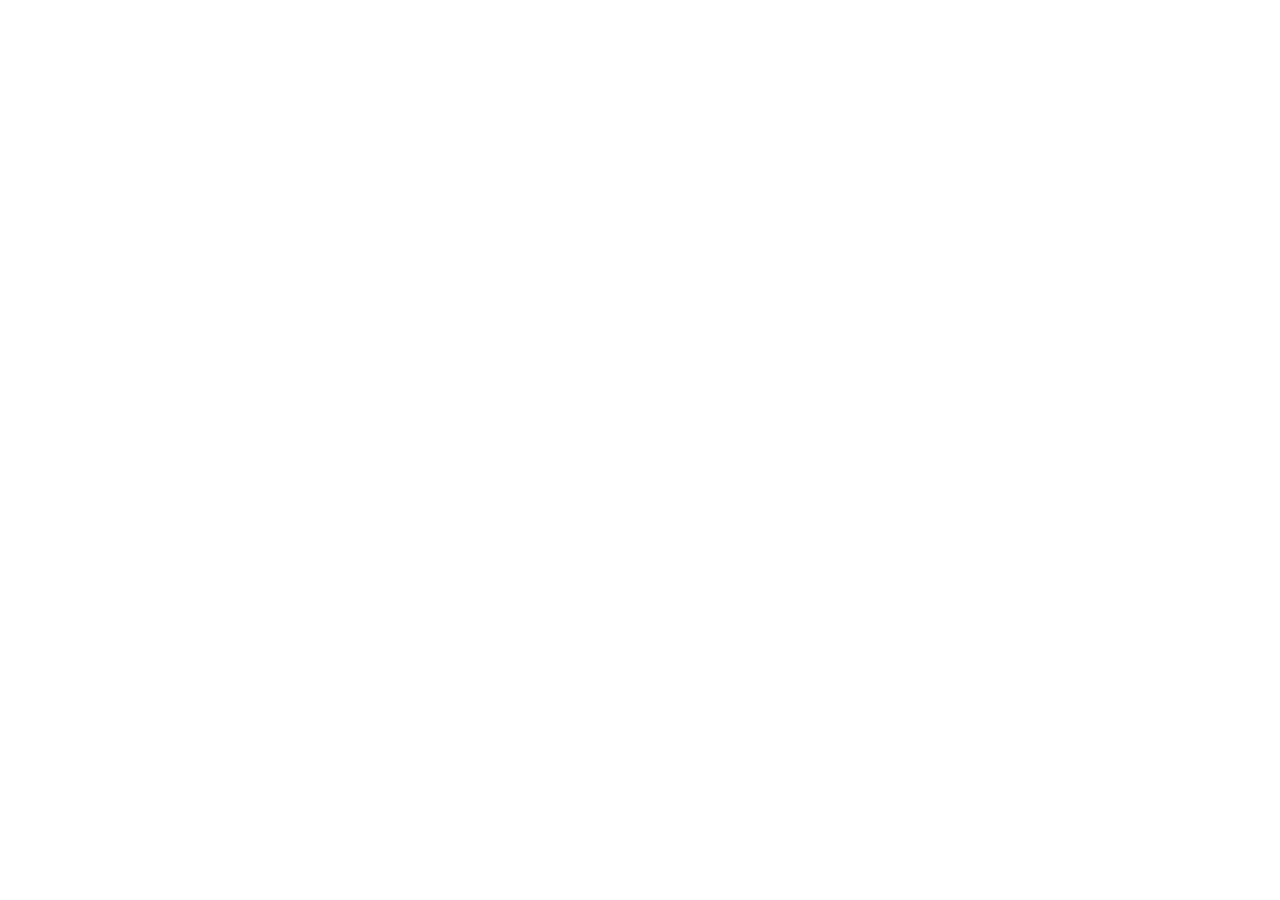
==== index.html @ 0c93229f "first commit" ====
<!DOCTYPE html>
<html lang="en">
<head>
    <meta charset="UTF-8">
    <meta name="viewport" content="width=device-width, initial-scale=1.0">
    <link rel="stylesheet" href="style.css">
    <title>Controle Financeiro</title>
</head>
<body>
    
</body>
</html>
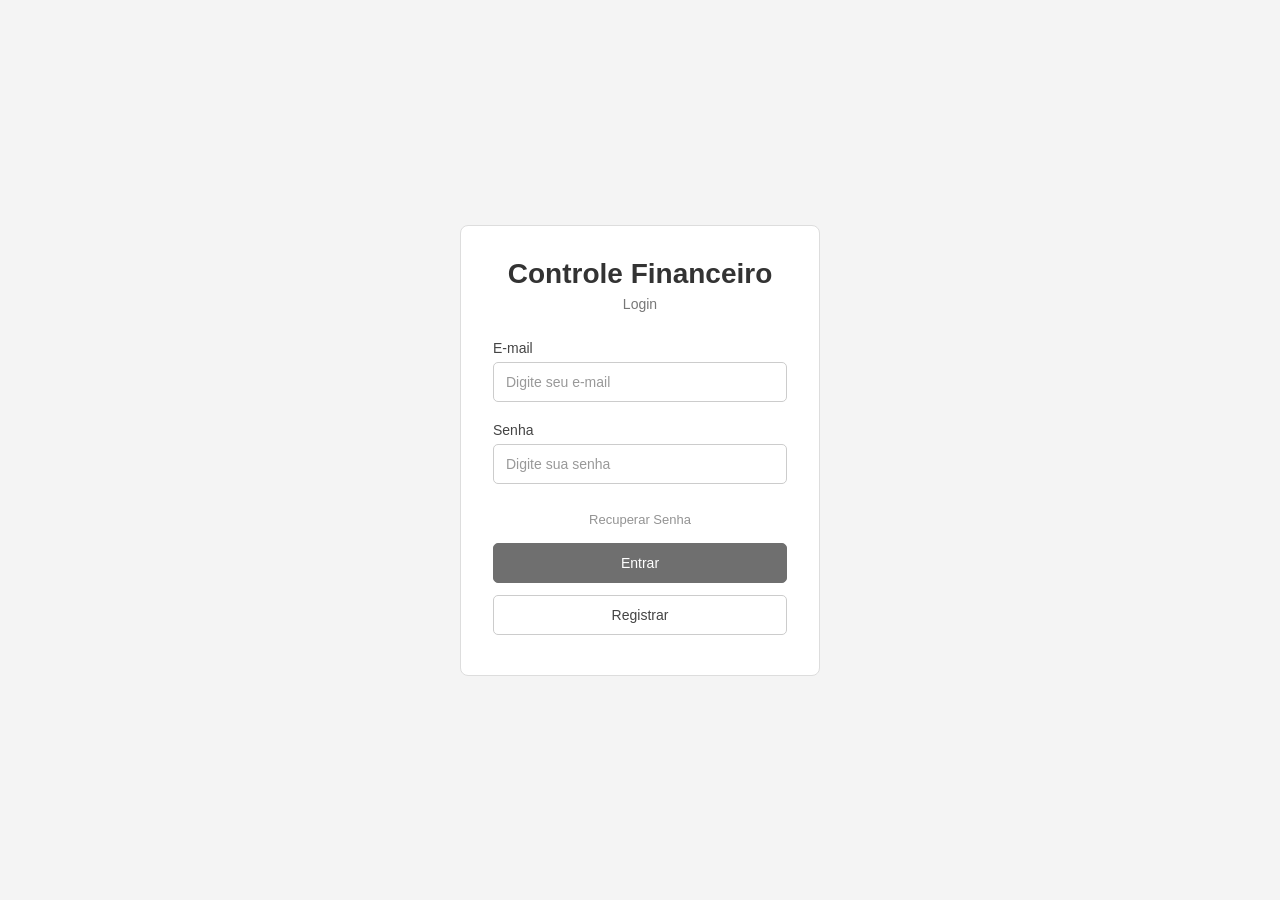
==== commit 37179fed: "primeiras validações do login" ====
--- a/index.html
+++ b/index.html
@@ -3,10 +3,35 @@
 <head>
     <meta charset="UTF-8">
     <meta name="viewport" content="width=device-width, initial-scale=1.0">
+    <title>Login - Controle Financeiro</title>
     <link rel="stylesheet" href="style.css">
-    <title>Controle Financeiro</title>
 </head>
 <body>
-    
+    <form>
+         <div class="titulo">
+            <h1>Controle Financeiro</h1>
+            <p>Login</p>
+        </div>
+        <div class="email">
+            <div><label>E-mail</label></div>
+            <input type="email" id="email" name="email" onchange="validarCampos()" placeholder="Digite seu e-mail"/>
+        </div>
+        <div class="password">
+            <div><label>Senha</label></div>
+            <input type="password" id="password" name="password" onchange="validarCampos()" placeholder="Digite sua senha"/>
+        </div>
+        <div class="recuperar-senha">
+            <button type="button" id="recover-password-button" disabled="true" >Recuperar Senha</button>
+        </div>
+        <div class="entrar">
+            <button type="button" id="login-button" disabled="true">Entrar</button>
+        </div>
+        <div class="registrar">
+            <button type="button">Registrar</button>
+        </div>
+    </form>
 </body>
+
+<script src="index.js"></script>
+
 </html>
--- a/style.css
+++ b/style.css
@@ -0,0 +1,124 @@
+* {
+    margin: 0;
+    padding: 0;
+    box-sizing: border-box;
+}
+
+body {
+    font-family: Arial, sans-serif;
+    background-color: #f4f4f4;
+    min-height: 100vh;
+    display: flex;
+    justify-content: center;
+    align-items: center;
+    color: #333;
+}
+
+form {
+    width: 100%;
+    max-width: 360px;
+    background-color: #ffffff;
+    padding: 32px;
+    border: 1px solid #dddddd;
+    border-radius: 8px;
+}
+
+.titulo {
+    text-align: center;
+    margin-bottom: 28px;
+}
+
+.titulo h1 {
+    font-size: 28px;
+    font-weight: 600;
+    color: #333333;
+    margin-bottom: 6px;
+}
+
+.titulo p {
+    font-size: 14px;
+    color: #777777;
+}
+
+.email,
+.password {
+    margin-bottom: 20px;
+}
+
+label {
+    display: block;
+    margin-bottom: 6px;
+    font-size: 14px;
+    color: #444;
+}
+
+input {
+    width: 100%;
+    padding: 11px 12px;
+    border: 1px solid #cccccc;
+    border-radius: 5px;
+    font-size: 14px;
+    outline: none;
+}
+
+input:focus {
+    border-color: #777777;
+}
+
+input::placeholder {
+    color: #999999;
+}
+
+button {
+    width: 100%;
+    padding: 11px;
+    border-radius: 5px;
+    font-size: 14px;
+    cursor: pointer;
+}
+
+button[disabled] {
+    opacity: 0.7;
+}
+
+.entrar {
+    margin-top: 8px;
+    margin-bottom: 12px;
+}
+
+.entrar button {
+    background-color: #333333;
+    color: #ffffff;
+    border: 1px solid #333333;
+}
+
+.entrar button:hover {
+    background-color: #222222;
+}
+
+.registrar {
+    margin-bottom: 8px;
+}
+
+.registrar button {
+    background-color: #ffffff;
+    color: #444444;
+    border: 1px solid #cccccc;
+}
+
+.registrar button:hover {
+    background-color: #f5f5f5;
+}
+
+.recuperar-senha button {
+    background-color: transparent;
+    color: #666666;
+    border: none;
+    padding: 8px;
+    font-size: 13px;
+}
+
+.recuperar-senha button:hover {
+    color: #222222;
+    text-decoration: underline;
+}
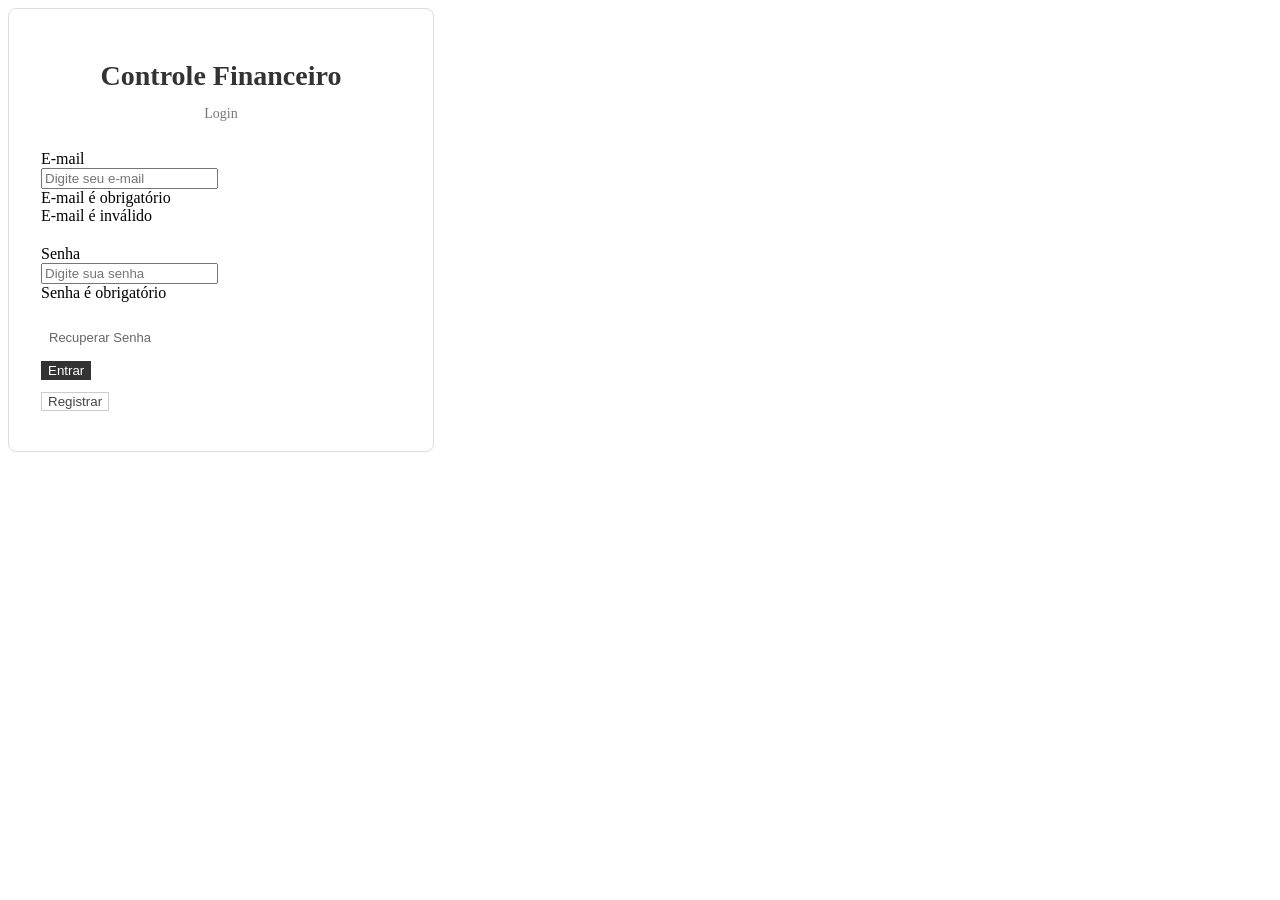
==== commit 07dfb776: "otimizando funções de alternação de erros, criando estilo global" ====
--- a/index.html
+++ b/index.html
@@ -4,7 +4,7 @@
     <meta charset="UTF-8">
     <meta name="viewport" content="width=device-width, initial-scale=1.0">
     <title>Login - Controle Financeiro</title>
-    <link rel="stylesheet" href="style.css">
+    <link rel="stylesheet" href="index.css">
 </head>
 <body>
     <form>
@@ -14,17 +14,20 @@
         </div>
         <div class="email">
             <div><label>E-mail</label></div>
-            <input type="email" id="email" name="email" onchange="validarCampos()" placeholder="Digite seu e-mail"/>
+            <input type="email" id="email" name="email" onchange="alteracaoEmail()" placeholder="Digite seu e-mail"/>
+            <div class="erro" id="erro-email-obrigatorio">E-mail é obrigatório</div>
+            <div class="erro" id="erro-email-invalido">E-mail é inválido</div>
         </div>
         <div class="password">
             <div><label>Senha</label></div>
-            <input type="password" id="password" name="password" onchange="validarCampos()" placeholder="Digite sua senha"/>
+            <input type="password" id="password" name="password" onchange="alteracaoSenha()" placeholder="Digite sua senha"/>
+            <div class="erro" id="erro-senha-obrigatoria">Senha é obrigatório</div>
         </div>
         <div class="recuperar-senha">
-            <button type="button" id="recover-password-button" disabled="true" >Recuperar Senha</button>
+            <button type="button" id="botao-recuperar-senha" disabled="true" >Recuperar Senha</button>
         </div>
         <div class="entrar">
-            <button type="button" id="login-button" disabled="true">Entrar</button>
+            <button type="button" id="botao-entrar" disabled="true">Entrar</button>
         </div>
         <div class="registrar">
             <button type="button">Registrar</button>
@@ -33,5 +36,6 @@
 </body>
 
 <script src="index.js"></script>
+<script src="validation.js"></script>
 
 </html>
--- a/index.css
+++ b/index.css
@@ -0,0 +1,72 @@
+form {
+    width: 100%;
+    max-width: 360px;
+    background-color: #ffffff;
+    padding: 32px;
+    border: 1px solid #dddddd;
+    border-radius: 8px;
+}
+
+.titulo {
+    text-align: center;
+    margin-bottom: 28px;
+}
+
+.titulo h1 {
+    font-size: 28px;
+    font-weight: 600;
+    color: #333333;
+    margin-bottom: 6px;
+}
+
+.titulo p {
+    font-size: 14px;
+    color: #777777;
+}
+
+.email,
+.password {
+    margin-bottom: 20px;
+}
+
+.entrar {
+    margin-top: 8px;
+    margin-bottom: 12px;
+}
+
+.entrar button {
+    background-color: #333333;
+    color: #ffffff;
+    border: 1px solid #333333;
+}
+
+.entrar button:hover {
+    background-color: #222222;
+}
+
+.registrar {
+    margin-bottom: 8px;
+}
+
+.registrar button {
+    background-color: #ffffff;
+    color: #444444;
+    border: 1px solid #cccccc;
+}
+
+.registrar button:hover {
+    background-color: #f5f5f5;
+}
+
+.recuperar-senha button {
+    background-color: transparent;
+    color: #666666;
+    border: none;
+    padding: 8px;
+    font-size: 13px;
+}
+
+.recuperar-senha button:hover {
+    color: #222222;
+    text-decoration: underline;
+}
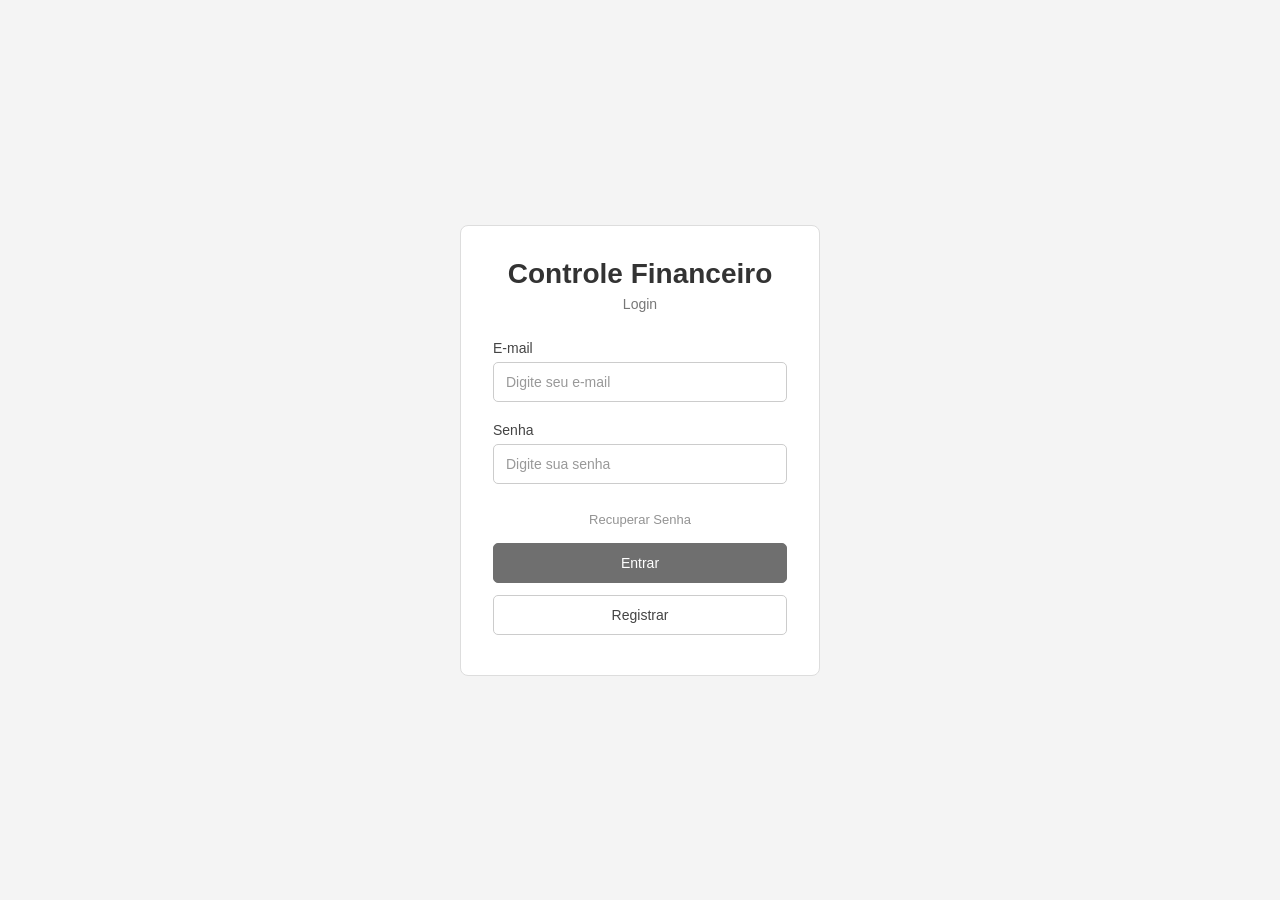
==== commit ddcb6bf3: "criação das páginas home e register (ainda falta implementar)" ====
--- a/index.html
+++ b/index.html
@@ -5,6 +5,7 @@
     <meta name="viewport" content="width=device-width, initial-scale=1.0">
     <title>Login - Controle Financeiro</title>
     <link rel="stylesheet" href="index.css">
+    <link rel="stylesheet" href="global.css">
 </head>
 <body>
     <form>
@@ -27,7 +28,7 @@
             <button type="button" id="botao-recuperar-senha" disabled="true" >Recuperar Senha</button>
         </div>
         <div class="entrar">
-            <button type="button" id="botao-entrar" disabled="true">Entrar</button>
+            <button type="button" id="botao-entrar" disabled="true" onclick="login()">Entrar</button>
         </div>
         <div class="registrar">
             <button type="button">Registrar</button>
--- a/global.css
+++ b/global.css
@@ -0,0 +1,55 @@
+* {
+    margin: 0;
+    padding: 0;
+    box-sizing: border-box;
+}
+
+body {
+    font-family: Arial, sans-serif;
+    background-color: #f4f4f4;
+    min-height: 100vh;
+    display: flex;
+    justify-content: center;
+    align-items: center;
+    color: #333;
+}
+
+label {
+    display: block;
+    margin-bottom: 6px;
+    font-size: 14px;
+    color: #444;
+}
+
+input {
+    width: 100%;
+    padding: 11px 12px;
+    border: 1px solid #cccccc;
+    border-radius: 5px;
+    font-size: 14px;
+    outline: none;
+}
+
+input:focus {
+    border-color: #777777;
+}
+
+input::placeholder {
+    color: #999999;
+}
+
+button {
+    width: 100%;
+    padding: 11px;
+    border-radius: 5px;
+    font-size: 14px;
+    cursor: pointer;
+}
+
+button[disabled] {
+    opacity: 0.7;
+}
+
+.erro {
+    display: none;
+}
